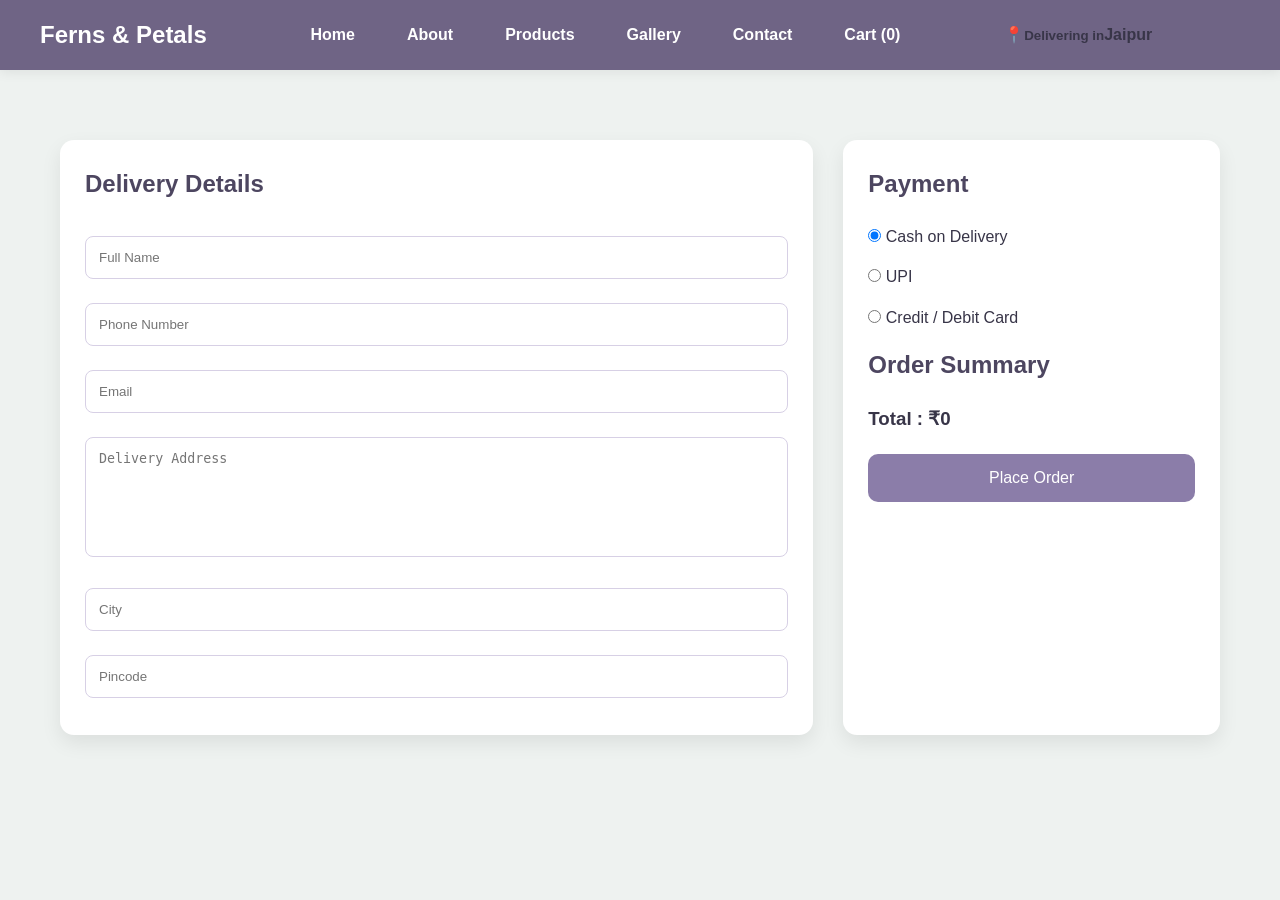
==== checkout.html @ 6cefb35e "Initial Commit" ====
<!DOCTYPE html>
<html lang="en">
<head>
    <meta charset="UTF-8">
    <meta name="viewport" content="width=device-width, initial-scale=1.0">
    <title>Checkout | Ferns & Petals</title>
    <link rel="stylesheet" href="style.css">
</head>
<body>
    <!-- Navbar -->
      <header>
    <nav class="navbar">
      <div class="logo">Ferns & Petals</div>
      <ul class="nav-links" id="navLinks">
        <li><a href="index.html">Home</a></li>
        <li><a href="about.html">About</a></li>
        <li><a href="products.html">Products</a></li>
        <li><a href="gallery.html">Gallery</a></li>
        <li><a href="contact.html">Contact</a></li>
        <li><a href="cart.html">Cart
        <span id="cartCount">0</span></a></li>
      </ul>
      <div class="location-box">
    <span class="location-icon">📍</span>
    <small><b>Delivering in</b></small>
    <span><b>Jaipur</b></span>
</div>
    </div>
      <div class="hamburger" onclick="toggleMenu()">
        <span></span>
        <span></span>
        <span></span>
      </div>
    </nav>
  </header>
    <!-- Checkout -->
    <section class="checkout-container">
        <!-- Left Side -->
        <div class="checkout-left">
            <h2>Delivery Details</h2>
            <form id="checkoutForm">
                <input
                    type="text"
                    id="customerName"
                    placeholder="Full Name"
                    required>
                <input
                    type="tel"
                    id="phone"
                    placeholder="Phone Number"
                    pattern="[0-9]{10}"
                    maxlength="10"
                    required>
                <input
                    type="email"
                    id="email"
                    placeholder="Email"
                    required>
                <textarea
                    id="address"
                    placeholder="Delivery Address"
                    required></textarea>
                <input
                    type="text"
                    id="city"
                    placeholder="City"
                    required>
                <input
                    type="text"
                    id="pincode"
                    placeholder="Pincode"
                    pattern="[0-9]{6}"
                    maxlength="6"
                    required>
            </form>
        </div>
        <!-- Right Side -->
        <div class="checkout-right">
            <h2>Payment</h2>
            <label>
                <input
                    type="radio"
                    name="payment"
                    value="Cash on Delivery"
                    checked>
                Cash on Delivery
            </label>
            <label>
                <input
                    type="radio"
                    name="payment"
                    value="UPI">
                UPI
            </label>
            <label>
                <input
                    type="radio"
                    name="payment"
                    value="Credit / Debit Card">
                Credit / Debit Card
            </label>
            <h2>Order Summary</h2>
            <div id="checkoutItems">
            </div>
            <h3>
                Total :
                ₹<span id="checkoutTotal">0</span>
            </h3>
            <button
                type="button"
                onclick="placeOrder()">
                Place Order
            </button>
        </div>
    </section>
    <script src="script.js"></script>
</body>
</html>
---- style.css ----
:root{
    --color-bg:#EEF2F0;
    --color-navbar:#6F6485;
    --color-dark:#4D4660;
    --color-primary:#8B7DA9;
    --color-primary-hover:#72618F;
    --color-light-section:#E7E2EF;
    --color-sage:#B8AECF;
    --color-sage-light:#F3F0F8;
    --color-border:#D7D0E5;
    --color-text:#383548;
}
*{
    margin:0;
    padding:0;
    box-sizing:border-box;
}
body{
    font-family:Arial,Helvetica,sans-serif;
    background:var(--color-bg);
    color:var(--color-text);
    line-height:1.6;
}
.navbar{
    background:var(--color-navbar);
    display:flex;
    justify-content:space-between;
    align-items:center;
    padding:16px 40px;
    box-shadow:0 2px 12px rgba(0,0,0,.08);
}
.logo{
    color:#fff;
    font-size:24px;
    font-weight:700;
}
.nav-links{
    display:flex;
    gap:20px;
    list-style:none;
}
.nav-links a{
    color:#fff;
    text-decoration:none;
    font-weight:600;
    padding:8px 16px;
    border-radius:8px;
    transition:.25s;
}
.nav-links a:hover{
    background:rgba(255,255,255,.12);
}
.hero{
    background:var(--color-light-section);
    text-align:center;
    padding:55px 20px;
}
.hero h1{
    color:var(--color-dark);
    font-size:38px;
    margin-bottom:10px;
}
.hero p{
    font-size:18px;
}
.slider-section{
    max-width:980px;
    margin:45px auto;
    padding:30px;
    background:#2F2C3B;
    border-radius:18px;
    box-shadow:0 10px 30px rgba(0,0,0,.18);
}
.slider-section h2{
    color:#fff;
    text-align:center;
    margin-bottom:22px;
}
.slider{
    position:relative;
    width:650px;
    height:400px;
    margin:auto;
    overflow:hidden;
    border:3px solid var(--color-primary);
    border-radius:16px;
    background:#fff;
}
.slide{
    position:absolute;
    inset:0;
    width:100%;
    height:100%;
    object-fit:cover;
    opacity:0;
    transition:opacity .8s ease;
}
.slide.active{
    opacity:1;
}
.slider-btn{
    position:absolute;
    top:50%;
    transform:translateY(-50%);
    width:48px;
    height:48px;
    border:none;
    border-radius:50%;
    background:rgba(255,255,255,.18);
    color:#fff;
    cursor:pointer;
    transition:.25s;
}
.slider-btn:hover{
    transform:translateY(-50%) scale(1.12);
    background:var(--color-primary);
}
.slider-btn.prev{left:12px;}
.slider-btn.next{right:12px;}
/* WHY CHOOSE US */
.why-us{
    padding:60px 20px;
    text-align:center;
}
.why-us h2{
    font-size:32px;
    color:var(--color-dark);
    margin-bottom:35px;
}
.why-cards{
    display:flex;
    justify-content:center;
    gap:25px;
    flex-wrap:wrap;
}
.why-card{
    background:#fff;
    width:270px;
    padding:25px;
    border:1px solid var(--color-border);
    border-radius:12px;
    box-shadow:0 6px 18px rgba(0,0,0,.08);
    transition:.3s;
}
.why-card:hover{
    transform:translateY(-8px);
    box-shadow:0 12px 28px rgba(0,0,0,.12);
}
.why-card h3{
    color:var(--color-primary);
    margin-bottom:12px;
}
.why-card p{
    font-size:15px;
}
/* PRODUCTS */
.search-section{
    text-align:center;
    padding:35px 20px;
}
.search-bar input{
    width:300px;
    padding:12px;
    border:1px solid var(--color-border);
    border-radius:8px;
    outline:none;
}
.search-bar button{
    padding:12px 18px;
    border:none;
    border-radius:8px;
    background:var(--color-primary);
    color:#fff;
    cursor:pointer;
    transition:.25s;
}
.search-bar button:hover{
    background:var(--color-primary-hover);
}
.products-grid{
    display:grid;
    grid-template-columns:repeat(auto-fit,minmax(240px,320px));
    justify-content:center;
    gap:25px;
    padding:20px 40px 60px;
}
.product-card{
    background:#fff;
    border:1px solid var(--color-border);
    border-radius:12px;
    overflow:hidden;
    text-align:center;
    box-shadow:0 6px 18px rgba(0,0,0,.08);
    transition:.3s;
}
.product-card:hover{
    transform:scale(1.02);
    box-shadow:0 14px 30px rgba(0,0,0,.12);
}
.product-card img{
    width:100%;
    height:230px;
    object-fit:cover;
}
.product-card h3{
    margin:18px 0 8px;
    color:var(--color-dark);
}
.price{
    color:var(--color-primary);
    font-size:20px;
    font-weight:700;
    margin-bottom:15px;
}
.product-card button{
    width:85%;
    margin:8px auto;
    padding:12px;
    border:none;
    border-radius:8px;
    background:var(--color-primary);
    color:#fff;
    cursor:pointer;
    transition:.25s;
}
.product-card button:hover{
    background:var(--color-primary-hover);
}
.favorites-section{
    max-width:650px;
    margin:50px auto;
    padding:25px;
    background:#fff;
    border-radius:12px;
    box-shadow:0 6px 18px rgba(0,0,0,.08);
}
.favorites-section h2{
    text-align:center;
    margin-bottom:20px;
}
#favoritesList li{
    display:flex;
    justify-content:space-between;
    align-items:center;
    background:var(--color-sage-light);
    padding:12px;
    border-radius:8px;
    margin-bottom:10px;
}
#favoritesList button{
    border:none;
    background:#d9534f;
    color:#fff;
    padding:6px 10px;
    border-radius:6px;
    cursor:pointer;
}
/* GALLERY */
.gallery-section{
    padding:60px 40px;
    text-align:center;
}
.gallery-section h1{
    margin-bottom:15px;
    color:var(--color-dark);
}
.gallery-section p{
    margin-bottom:35px;
    color:var(--color-text);
}
.gallery-grid{
    display:grid;
    grid-template-columns:repeat(auto-fit,minmax(250px,1fr));
    gap:25px;
    max-width:1000px;
    margin:auto;
}
.gallery-grid img{
    width:100%;
    height:250px;
    object-fit:cover;
    border-radius:12px;
    transition:.3s;
    display:block;
}
.gallery-grid img:hover{
    transform:scale(1.05);
}
/* CART */
.cart-section{
    max-width:1000px;
    margin:50px auto;
    padding:20px;
}
.cart-section h1{
    text-align:center;
    margin-bottom:30px;
    color:var(--color-dark);
}
.cart-card{
    display:flex;
    justify-content:space-between;
    align-items:center;
    gap:20px;
    background:#fff;
    border:1px solid var(--color-border);
    border-radius:12px;
    padding:20px;
    margin-bottom:20px;
    box-shadow:0 6px 18px rgba(0,0,0,.08);
}
.cart-card img{
    width:110px;
    height:110px;
    object-fit:cover;
    border-radius:10px;
}
.cart-card h3{
    color:var(--color-dark);
    margin-bottom:8px;
}
.cart-card button{
    padding:10px 18px;
    background:#d9534f;
    color:#fff;
    border:none;
    border-radius:8px;
    cursor:pointer;
    transition:.25s;
}
.cart-card button:hover{
    background:#bb2d3b;
}
.cart-total{
    text-align:right;
    margin-top:30px;
}
.cart-total h2{
    color:var(--color-dark);
    margin-bottom:20px;
}
.cart-total button{
    background:var(--color-primary);
    color:#fff;
    border:none;
    padding:14px 24px;
    border-radius:10px;
    cursor:pointer;
    transition:.25s;
}
.cart-total button:hover{
    background:var(--color-primary-hover);
}
 /* CHECKOUT */
.checkout-container{
    max-width:1200px;
    margin:50px auto;
    display:grid;
    grid-template-columns:2fr 1fr;
    gap:30px;
    padding:20px;
}
.checkout-left,
.checkout-right{
    background:#fff;
    border-radius:14px;
    padding:25px;
    box-shadow:0 8px 20px rgba(0,0,0,.08);
}
.checkout-left h2,
.checkout-right h2{
    margin-bottom:20px;
    color:var(--color-dark);
}
.checkout-left input,
.checkout-left textarea{
    width:100%;
    padding:13px;
    margin:12px 0;
    border:1px solid var(--color-border);
    border-radius:8px;
    outline:none;
}
.checkout-left input:focus,
.checkout-left textarea:focus{
    border-color:var(--color-primary);
}
.checkout-left textarea{
    height:120px;
    resize:none;
}
.checkout-right label{
    display:block;
    margin:15px 0;
}
.checkout-right button{
    width:100%;
    padding:15px;
    margin-top:20px;
    border:none;
    border-radius:10px;
    background:var(--color-primary);
    color:#fff;
    cursor:pointer;
    font-size:16px;
    transition:.25s;
}
.checkout-right button:hover{
    background:var(--color-primary-hover);
}
/* CONTACT */
.contact-section{
    max-width:700px;
    margin:50px auto;
    background:#fff;
    padding:30px;
    border-radius:14px;
    box-shadow:0 8px 20px rgba(0,0,0,.08);
}
.contact-section h1{
    text-align:center;
    margin-bottom:25px;
    color:var(--color-dark);
}
.form-group{
    margin-bottom:18px;
}
.form-group label{
    display:block;
    margin-bottom:8px;
    font-weight:600;
}
.form-group input,
.form-group textarea{
    width:100%;
    padding:12px;
    border:1px solid var(--color-border);
    border-radius:8px;
    outline:none;
}
.form-group textarea{
    resize:none;
    height:130px;
}
.contact-section button{
    background:var(--color-primary);
    color:#fff;
    border:none;
    padding:12px 20px;
    border-radius:8px;
    cursor:pointer;
    transition:.25s;
}
.contact-section button:hover{
    background:var(--color-primary-hover);
}
.error-msg{
    color:#d9534f;
    font-size:14px;
    margin-top:5px;
}
.success-msg{
    color:#198754;
    font-weight:600;
    margin-top:15px;
}
/* DELIVERY CARD */
.delivery-card{
    max-width:750px;
    margin:50px auto;
    background:#fff;
    border-radius:14px;
    padding:28px;
    text-align:center;
    box-shadow:0 8px 20px rgba(0,0,0,.08);
}
.delivery-card h2{
    color:var(--color-dark);
    margin-bottom:15px;
}
.delivery-city{
    font-size:22px;
    font-weight:700;
    color:var(--color-primary);
}
.delivery-time{
    margin-top:10px;
    color:#198754;
    font-weight:600;
}
/* FOOTER */
footer{
    margin-top:60px;
    background:var(--color-dark);
    color:#fff;
    text-align:center;
    padding:30px 20px;
}
footer p{
    font-size:15px;
}
.location-box{
    display:flex;
    align-items:center;
    justify-content:center;
}
.location-text{
    display:flex;
    align-items:center;
    gap:8px;
}
.location-text p{
    margin:0;
}
/* RESPONSIVE */
@media(max-width:768px){
.navbar{
    padding:15px 20px;
}
.nav-links{
    display:none;
    width:100%;
    flex-direction:column;
    text-align:center;
    margin-top:15px;
}
.nav-links.show{
    display:flex;
}
.hamburger{
    display:flex;
}
.slider{
    width:100%;
    height:250px;
}

.products-grid,
.gallery-grid{
    padding:20px;
}
.checkout-container{
    grid-template-columns:1fr;
}
.cart-card{
    flex-direction:column;
    text-align:center;
}
.why-cards{
    flex-direction:column;
    align-items:center;
}
}
.about-section{
    max-width:1000px;
    margin:60px auto;
    padding:40px;
    background:var(--color-light-section);
    border-radius:16px;
    box-shadow:0 8px 20px rgba(0,0,0,.08);
    text-align:center;
}
.about-section h1{
    color:var(--color-dark);
    margin-bottom:25px;
}
.about-section p{
    line-height:1.8;
    margin-bottom:15px;
}
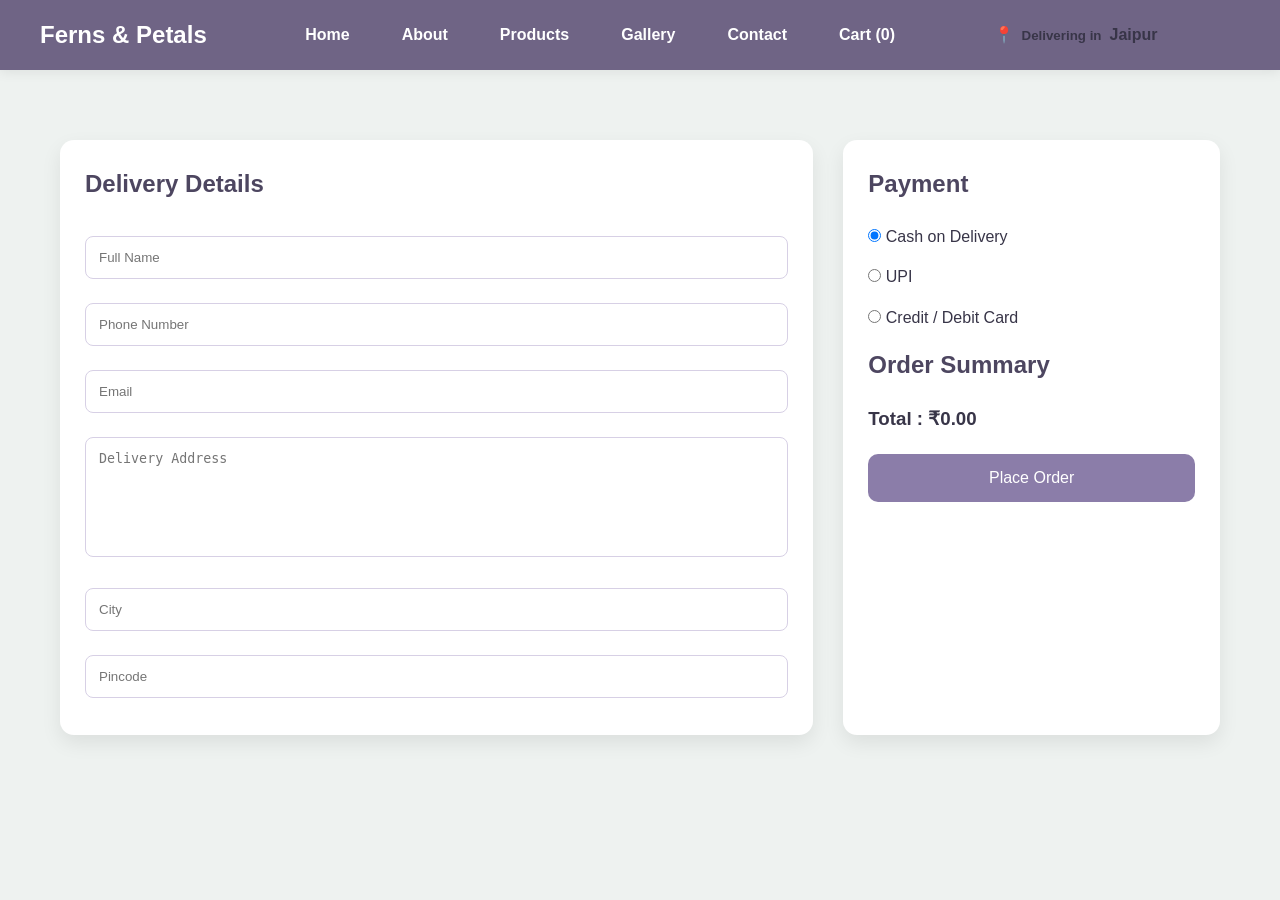
==== commit f6ff26a9: "Connect Ferns and Petals to MariaDB" ====
--- a/checkout.html
+++ b/checkout.html
@@ -21,10 +21,11 @@
         <span id="cartCount">0</span></a></li>
       </ul>
       <div class="location-box">
-    <span class="location-icon">📍</span>
-    <small><b>Delivering in</b></small>
-    <span><b>Jaipur</b></span>
-</div>
+        <div class="location-text" style="display: flex; align-items: center; gap: 8px;">
+          <span class="location-icon">📍</span>
+          <small><b>Delivering in</b></small>
+          <p style="margin: 0;"><b>Jaipur</b></p>
+        </div>
     </div>
       <div class="hamburger" onclick="toggleMenu()">
         <span></span>
